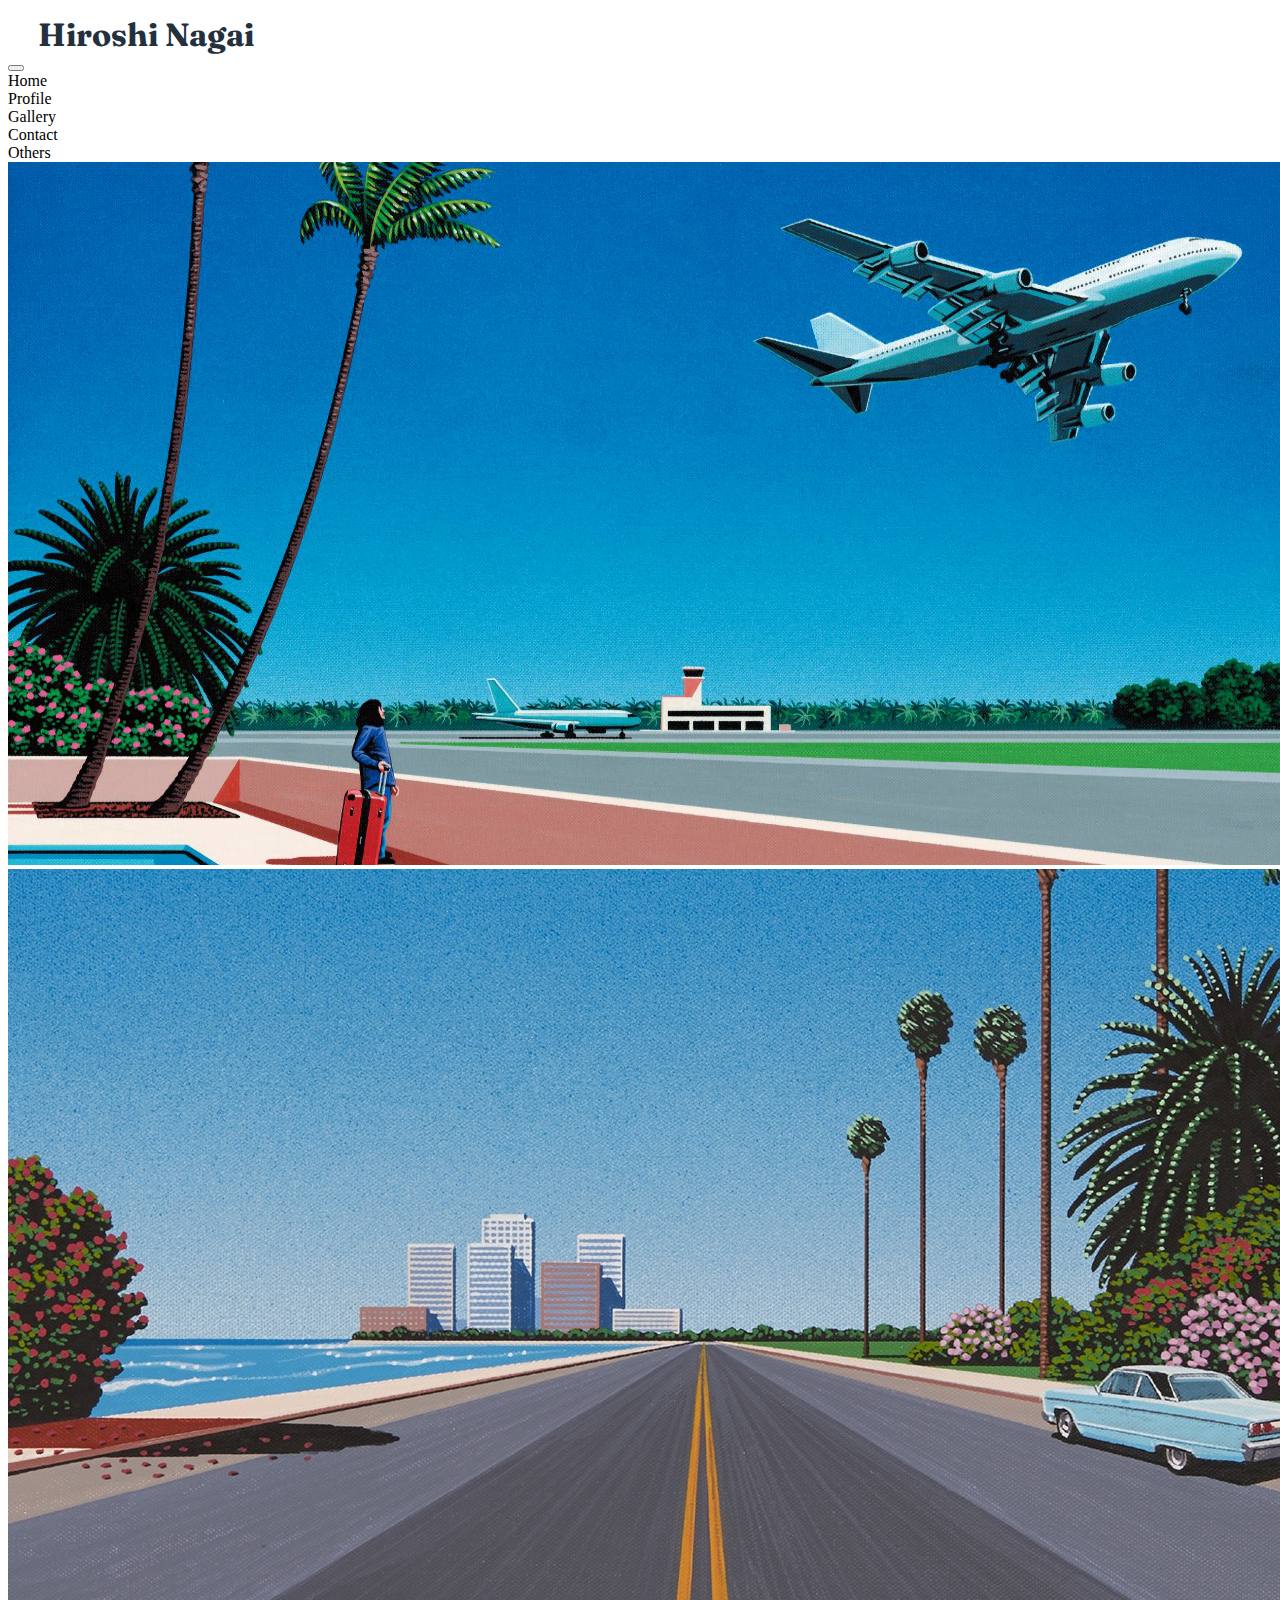
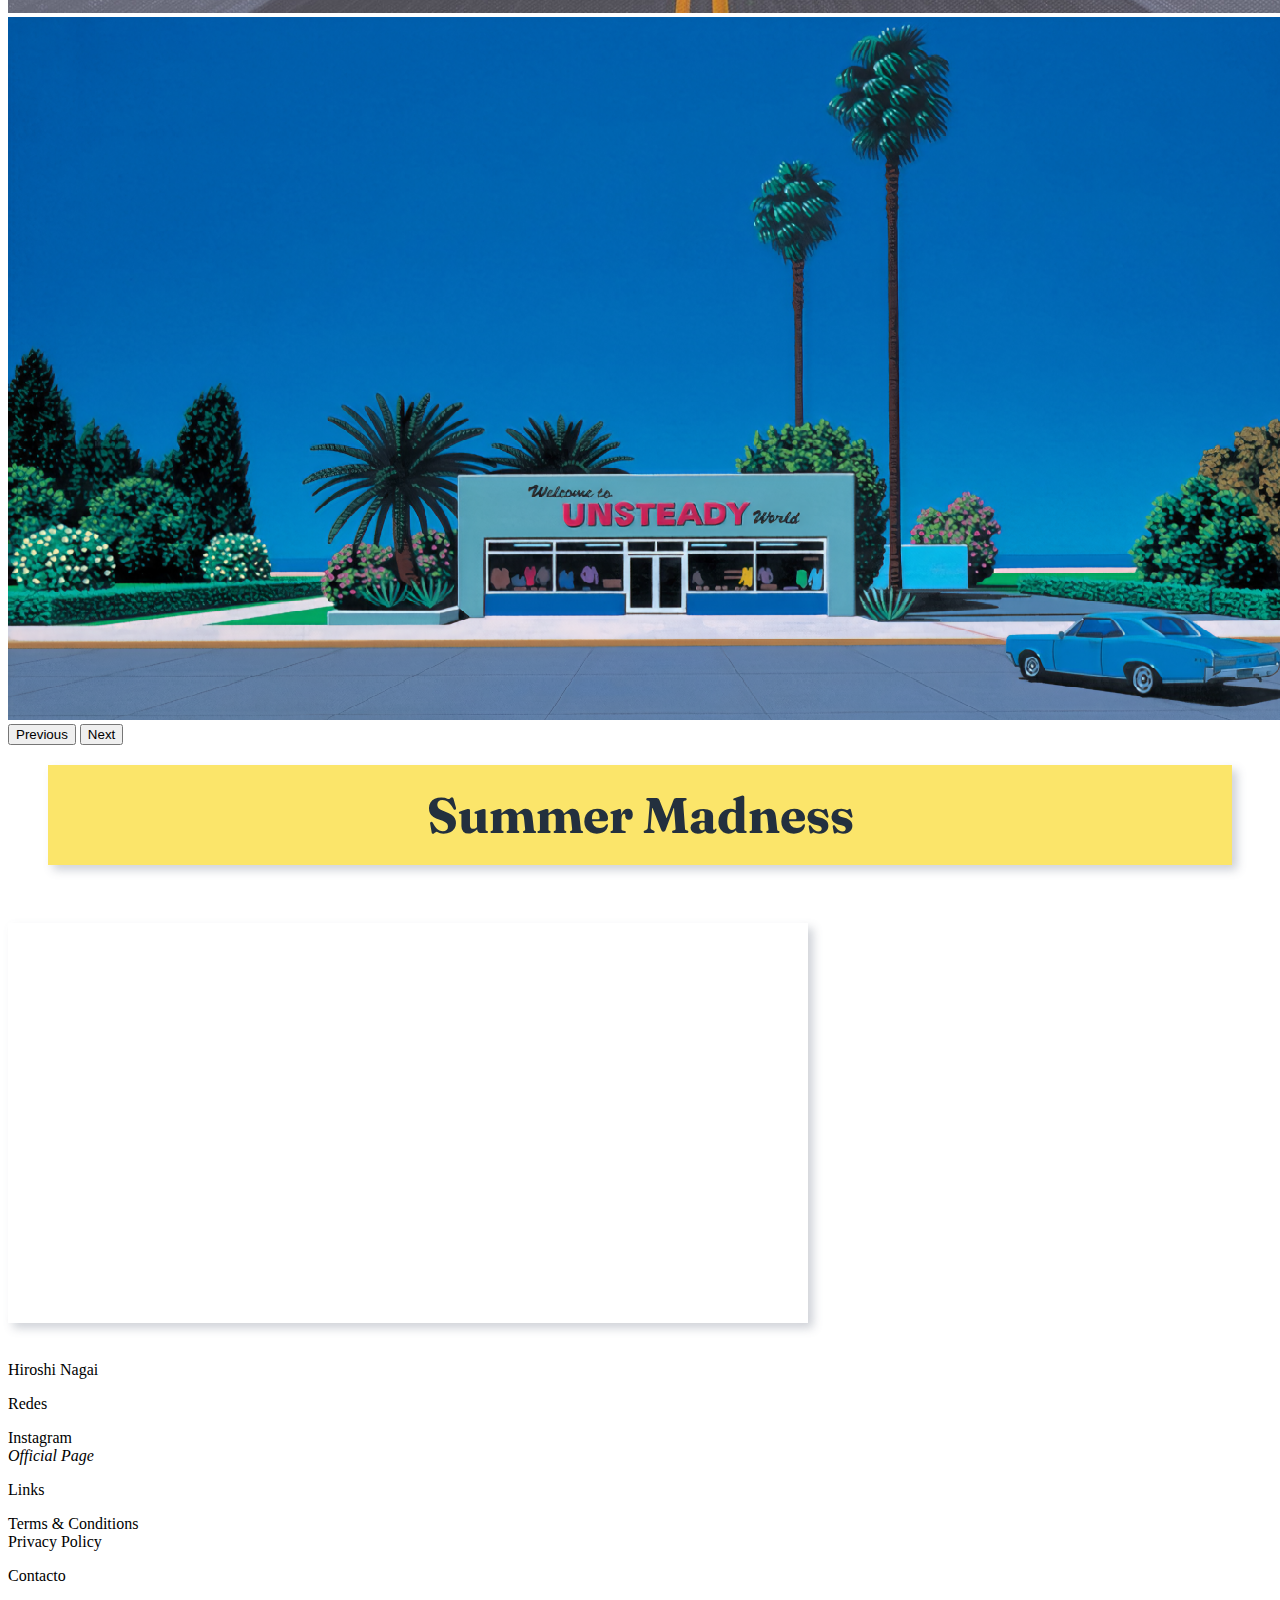
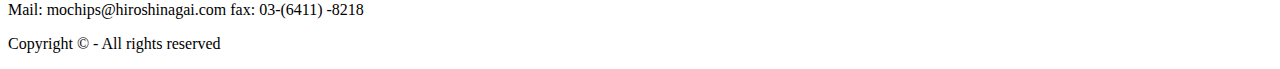
==== home.html @ f82ea507 "cambios agrego sass" ====
<!DOCTYPE html>
<html lang="en">

<head>
  <meta charset="UTF-8">
  <meta http-equiv="X-UA-Compatible" content="IE=edge">
  <link rel="preconnect" href="https://fonts.googleapis.com">
  <link rel="preconnect" href="htt.ps://fonts.gstatic.com" crossorigin>
  <link href="https://fonts.googleapis.com/css2?family=Barlow:wght@600&family=Fraunces:wght@700;900&display=swap" rel="stylesheet">
  <link href="https://unpkg.com/aos@2.3.1/dist/aos.css" rel="stylesheet">
   <!-- CSS only -->
  <link href="https://cdn.jsdelivr.net/npm/bootstrap@5.2.0-beta1/dist/css/bootstrap.min.css" rel="stylesheet"
    integrity="sha384-0evHe/X+R7YkIZDRvuzKMRqM+OrBnVFBL6DOitfPri4tjfHxaWutUpFmBp4vmVor" crossorigin="anonymous">
  <link href="https://unpkg.com/aos@2.3.1/dist/aos.css" rel="stylesheet">
  <link rel="stylesheet" href="./sass/style.css">

  <title>proyecto</title>
  <meta name="Hiroshi nagai"content="Fan page de hiroshi nagai artista pintor estilo citypop 70s 80s">
  <meta name="keywords" content="arte, diseño grafico, 80s, musica, pintura, citypop, playa, ciudad">
  </html>
</head>


<body>
  <header>
    <div class="header__logo">
      <h1> Hiroshi Nagai</h1>
    </div>

    <!-- NAVBAR -->
    <nav class="navbar navbar-expand-lg bg-light">
      <div class="container-fluid">
        <button class="navbar-toggler" type="button" data-bs-toggle="collapse" data-bs-target="#navbarTogglerDemo01"
          aria-controls="navbarTogglerDemo01" aria-expanded="false" aria-label="Toggle navigation">
          <span class="navbar-toggler-icon"></span>
        </button>
        <div class="collapse navbar-collapse" id="navbarTogglerDemo01">
          <a class="navbar-brand" href="home.html">
          </a>
          <ul class="navbar-nav me-auto mb-2 mb-lg-0">
            <li class="nav-item">
              <a class="nav-link active" aria-current="page" href="home.html">Home</a>
            </li>
            <li class="nav-item">
              <a class="nav-link " href="Profile.html">Profile</a>
            </li>
            <li class="nav-item">
              <a class="nav-link " href="Gallery.html">Gallery</a>
            </li>
            <li class="nav-item">
              <a class="nav-link " href="Contact.html">Contact</a>
            </li>
            <li class="nav-item">
              <a class="nav-link " href="Others.html">Others</a>
            </li>
          </ul>

        </div>
      </div>
    </nav>

  </header>

  <!-- CAROUSEL -->

  <div class="container-fluid">
    <div id="carouselExampleControls" class="carousel slide" data-bs-ride="carousel">
      <div class="carousel-inner">
        <div class="carousel-item active">
          <img src="./img/unoavion.png" class="d-block w-100 rounded " alt="slideuno">
        </div>
        <div class="carousel-item">
          <img src="./img/road.jpg" class="d-block w-100 rounded " alt="slidedos">
        </div>
        <div class="carousel-item">
          <img src="./img/local.png" class="d-block w-100 rounded " alt="slidetres">
        </div>
      </div>
      <button class="carousel-control-prev" type="button" data-bs-target="#carouselExampleControls"
        data-bs-slide="prev">
        <span class="carousel-control-prev-icon" aria-hidden="true"></span>
        <span class="visually-hidden">Previous</span>
      </button>
      <button class="carousel-control-next" type="button" data-bs-target="#carouselExampleControls"
        data-bs-slide="next">
        <span class="carousel-control-next-icon" aria-hidden="true"></span>
        <span class="visually-hidden">Next</span>
      </button>
    </div>
  </div>



  <!-- CONTENIDO -->
  <section>
    <div class="section__contenedor">
      <h2>Summer Madness</h2>
    </div>

    <div class="container-fluid">
      <div class="d-flex justify-content-center pb-5 ">
        <div data-aos="fade-right">
          <img class=" img-fluid rounded " src="./pages/img/imagen4.png" alt="auto" width="800" height="400">
        </div>
      </div>


      <div class="d-flex justify-content-center pb-5 ">
        <iframe class="section__videos rounded " width="800" height="400"
          src="https://www.youtube.com/embed/zmpnUNQgsVg" title="YouTube video player" frameborder="0"
          allow="accelerometer; autoplay; clipboard-write; encrypted-media; gyroscope; picture-in-picture"
          allowfullscreen></iframe>

      </div>
    </div>


    <div class="d-flex justify-content-center pb-5 ">
      <div data-aos="fade-up" data-aos-duration="3000">
        <img class="img-fluid rounded" src="./pages/img/violeta.webp" alt="pool" width="800" height="400">
      </div>
    </div>

  </section>



  <!-- FOOTER -->
  <footer>
    <div class="container-fluid">
      <div class="row p-2 pb-2 text-bg-dark p-3">

        <div class="col-xs-12 col-md-6 col-lg-3">
          <p class="h3">Hiroshi Nagai</p>
        </div>

        <div class="col-xs-12 col-md-6 col-lg-3">
          <p class="h5 mb-3">Redes</p>
          <div class=mb-3>
            <a class="text-secondary text-decoration-none" href=" https://www.instagram.com/hiroshipenguinjoe/"
              target="_blank"> Instagram</a>
          </div>
          <i class="bi bi-globe">
            <a class=" mb-3 text-secondary text-decoration-none" href="http://www.hiroshinagai.com/"
              target="_blank">Official Page</a>
          </i>
        </div>

        <div class="col-xs-12 col-md-6 col-lg-3">
          <p class="h5 mb-3">Links</p>

          <div class=mb-3>
            <a class="text-secondary text-decoration-none " href="#">Terms & Conditions</a>
          </div>
          <div class=mb-3>
            <a class="text-secondary text-decoration-none " href="#">Privacy Policy</a>
          </div>
        </div>

        <div class="col-xs-12 col-md-6 col-lg-3">
          <p class="h5 mb-3">Contacto</p>
          <p class=" text-secondary text-decoration-none ">Mail: mochips@hiroshinagai.com fax: 03-(6411) -8218 </p>
        </div>


        <div class="col-xs-12 pt-5 ">
          <p class="text-white text-center"> Copyright © - All rights reserved </p>
        </div>
      </div>

    </div>
  </footer>



  <!-- JavaScript Bundle with Popper -->
  <script src="https://cdn.jsdelivr.net/npm/bootstrap@5.2.0-beta1/dist/js/bootstrap.bundle.min.js"
    integrity="sha384-pprn3073KE6tl6bjs2QrFaJGz5/SUsLqktiwsUTF55Jfv3qYSDhgCecCxMW52nD2"
    crossorigin="anonymous"></script>
  <script src="https://unpkg.com/aos@2.3.1/dist/aos.js"></script>
  <script>
    AOS.init();
  </script>

</body>

</html>
---- sass/style.css ----
/*colors primary*/
body {
  background-color: #ffffff;
}

ul {
  list-style-type: none;
  padding: 0;
  margin: 0;
}

a {
  color: inherit;
  text-decoration: none;
}

h1 {
  margin: 0;
}

.header__logo {
  margin-left: 30px;
  margin-top: 15px;
  font-family: "Fraunces", serif;
  color: hsl(212deg, 27%, 19%);
  font-style: -5px -5px 9px rgba(255, 255, 255, 0.45), 5px 5px 9px rgba(94, 104, 121, 0.3);
}
.header .navbar-nav ul {
  background-color: hsl(168deg, 34%, 41%);
}

.section__contenedor {
  display: flex;
  height: 80px;
  padding: 10px;
  margin: 40px;
  margin-top: 20px;
  -o-object-fit: cover;
     object-fit: cover;
  color: hsl(212deg, 27%, 19%);
  align-items: center;
  justify-content: space-around;
  background: hsl(51deg, 95%, 70%);
  box-shadow: -5px -5px 9px rgba(255, 255, 255, 0.45), 5px 5px 9px rgba(94, 104, 121, 0.3);
}
.section__contenedor h2 {
  font-family: "Fraunces", serif;
  font-size: 50px;
}
.section__videos {
  box-shadow: -5px -5px 9px rgba(255, 255, 255, 0.45), 5px 5px 9px rgba(94, 104, 121, 0.3);
}

.card {
  margin-top: 25px;
  margin-bottom: 5px;
}
.card p {
  font-family: "Barlow", sans-serif;
  font-size: 1rem;
}

.container__contact {
  box-shadow: -5px -5px 9px rgba(255, 255, 255, 0.45), 5px 5px 9px rgba(94, 104, 121, 0.3);
  background-color: hsl(168deg, 34%, 41%);
  border-radius: 5px;
  font-size: 1.5rem;
}

.contenedorvideo, .videodos {
  background-color: hsl(7deg, 99%, 70%);
}/*# sourceMappingURL=style.css.map */
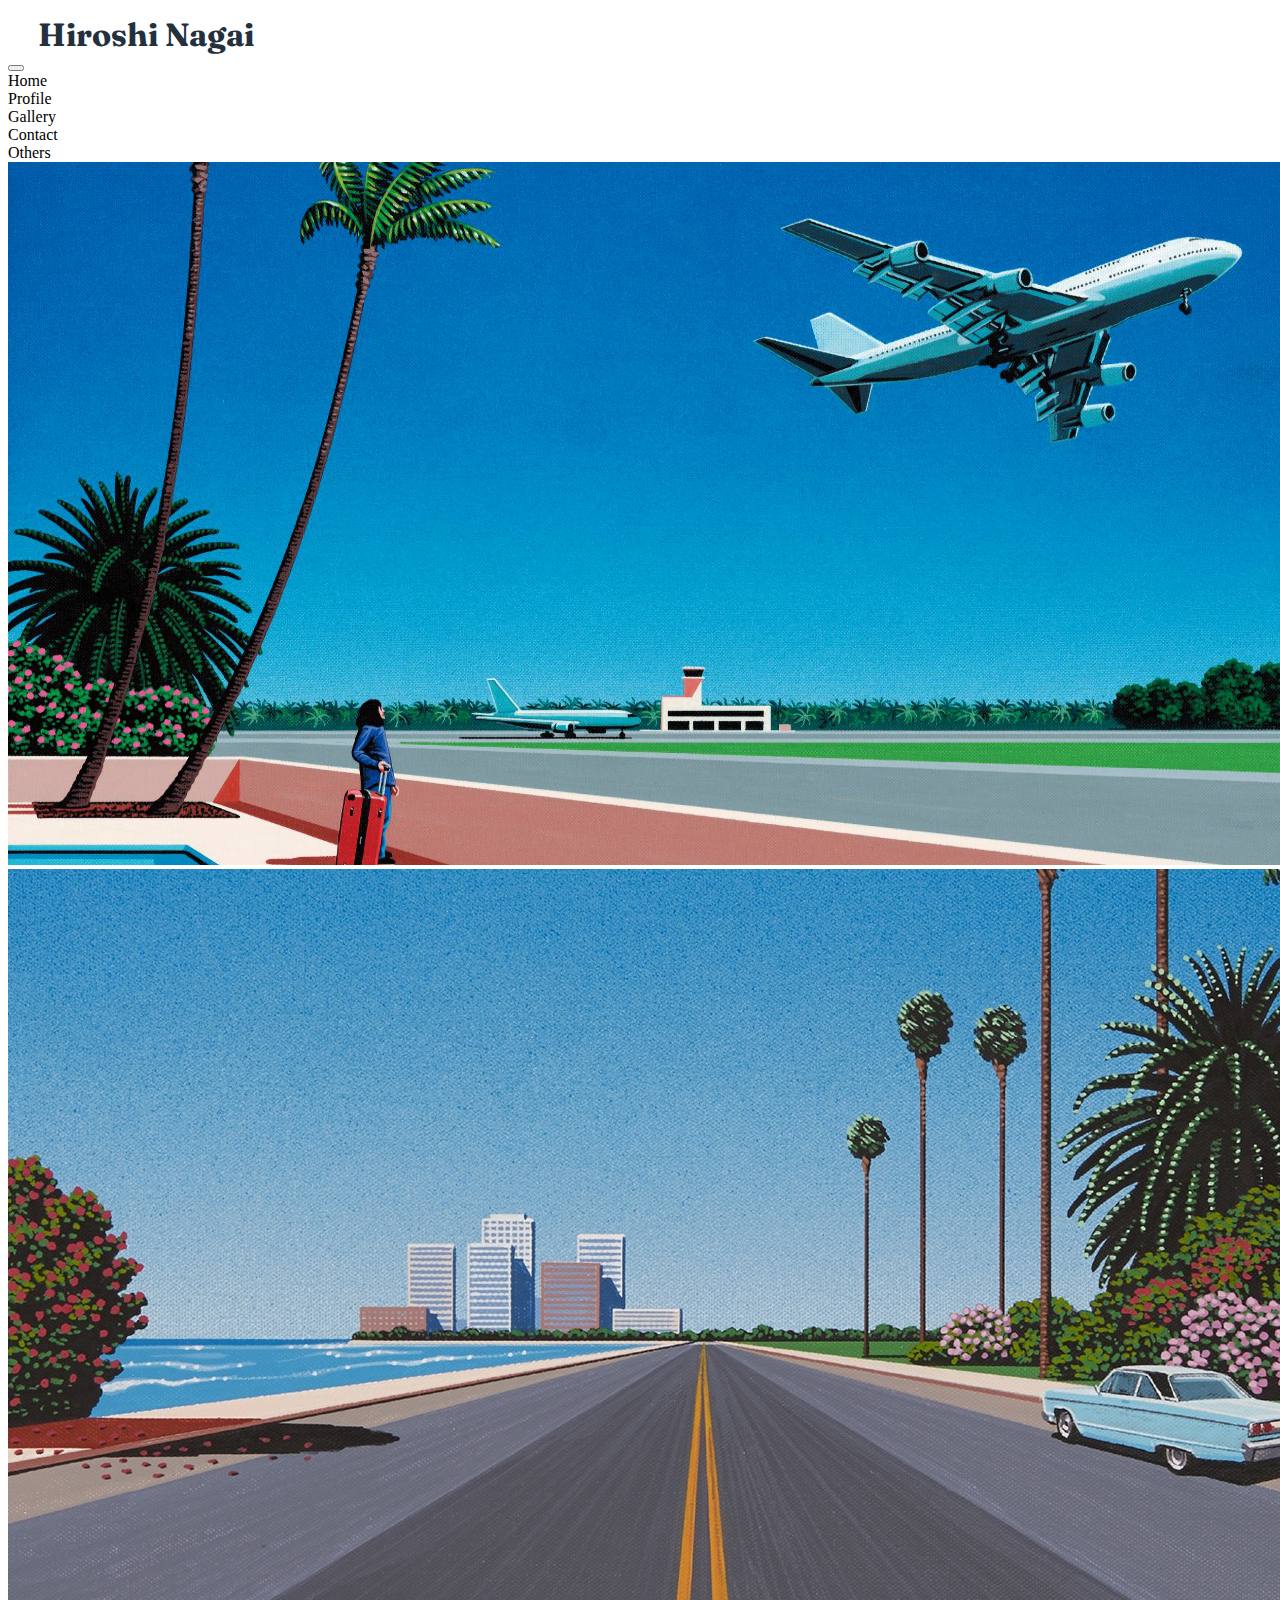
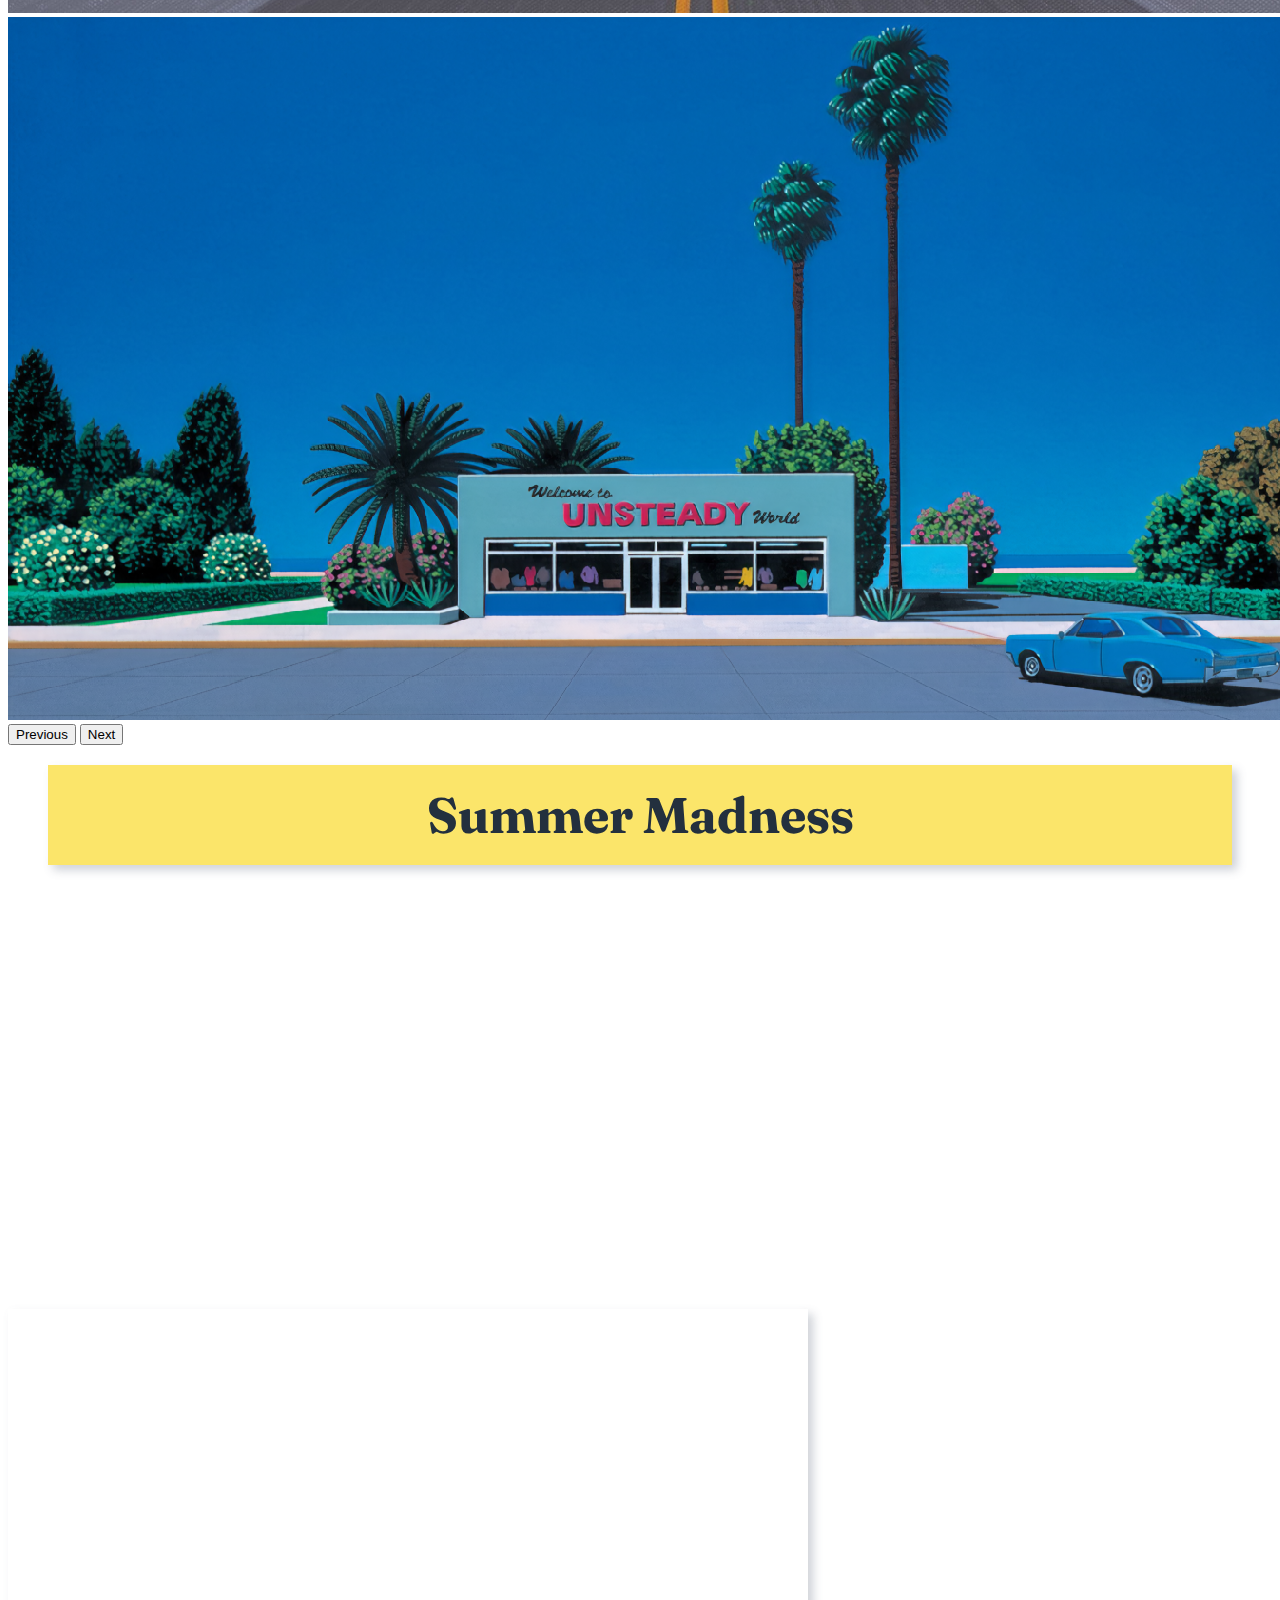
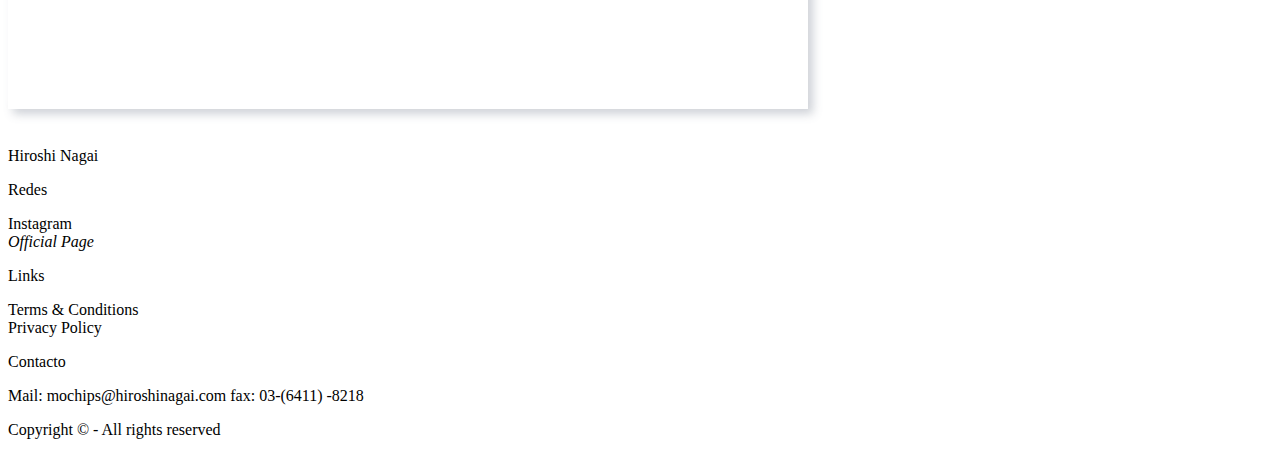
==== commit d004d776: "agrego cambios" ====
--- a/home.html
+++ b/home.html
@@ -22,47 +22,49 @@
 
 
 <body>
-  <header>
-    <div class="header__logo">
-      <h1> Hiroshi Nagai</h1>
+<header>
+  <div class="header__logo">
+    <h1> Hiroshi Nagai</h1>
+  </div>
+
+  <!-- NAVBAR -->
+
+  <nav class="navbar-nav navbar navbar-expand-lg ">
+    <div class="container-fluid">
+      <button class="navbar-toggler" type="button" data-bs-toggle="collapse" data-bs-target="#navbarTogglerDemo01"
+        aria-controls="navbarTogglerDemo01" aria-expanded="false" aria-label="Toggle navigation">
+        <span class="navbar-toggler-icon"></span>
+      </button>
+      <div class="collapse navbar-collapse" id="navbarTogglerDemo01">
+        <a class="navbar-brand" href="home.html">
+        </a>
+        <ul class="navbar-nav me-auto mb-2 mb-lg-0">
+          <li class="nav-item">
+            <a class="nav-link active" aria-current="page" href="home.html">Home</a>
+          </li>
+          <li class="nav-item">
+            <a class="nav-link " href="Profile.html">Profile</a>
+          </li>
+          <li class="nav-item">
+            <a class="nav-link " href="Gallery.html">Gallery</a>
+          </li>
+          <li class="nav-item">
+            <a class="nav-link " href="Contact.html">Contact</a>
+          </li>
+          <li class="nav-item">
+            <a class="nav-link " href="Others.html">Others</a>
+          </li>
+        </ul>
+
+      </div>
     </div>
+  </nav>
 
-    <!-- NAVBAR -->
-    <nav class="navbar navbar-expand-lg bg-light">
-      <div class="container-fluid">
-        <button class="navbar-toggler" type="button" data-bs-toggle="collapse" data-bs-target="#navbarTogglerDemo01"
-          aria-controls="navbarTogglerDemo01" aria-expanded="false" aria-label="Toggle navigation">
-          <span class="navbar-toggler-icon"></span>
-        </button>
-        <div class="collapse navbar-collapse" id="navbarTogglerDemo01">
-          <a class="navbar-brand" href="home.html">
-          </a>
-          <ul class="navbar-nav me-auto mb-2 mb-lg-0">
-            <li class="nav-item">
-              <a class="nav-link active" aria-current="page" href="home.html">Home</a>
-            </li>
-            <li class="nav-item">
-              <a class="nav-link " href="Profile.html">Profile</a>
-            </li>
-            <li class="nav-item">
-              <a class="nav-link " href="Gallery.html">Gallery</a>
-            </li>
-            <li class="nav-item">
-              <a class="nav-link " href="Contact.html">Contact</a>
-            </li>
-            <li class="nav-item">
-              <a class="nav-link " href="Others.html">Others</a>
-            </li>
-          </ul>
-
-        </div>
-      </div>
-    </nav>
-
-  </header>
+</header>
 
   <!-- CAROUSEL -->
 
+  
   <div class="container-fluid">
     <div id="carouselExampleControls" class="carousel slide" data-bs-ride="carousel">
       <div class="carousel-inner">
@@ -100,24 +102,24 @@
     <div class="container-fluid">
       <div class="d-flex justify-content-center pb-5 ">
         <div data-aos="fade-right">
-          <img class=" img-fluid rounded " src="./pages/img/imagen4.png" alt="auto" width="800" height="400">
+          <img class=" img-fluid rounded" src="./img/imagen4.png" alt="auto" width="800" height="400">
         </div>
       </div>
 
-
+      
       <div class="d-flex justify-content-center pb-5 ">
-        <iframe class="section__videos rounded " width="800" height="400"
-          src="https://www.youtube.com/embed/zmpnUNQgsVg" title="YouTube video player" frameborder="0"
+        <iframe class="section__videos rounded " width="800" height="400" src="https://www.youtube.com/embed/zmpnUNQgsVg"
+          title="YouTube video player" frameborder="0"
           allow="accelerometer; autoplay; clipboard-write; encrypted-media; gyroscope; picture-in-picture"
           allowfullscreen></iframe>
 
       </div>
     </div>
 
-
+    
     <div class="d-flex justify-content-center pb-5 ">
       <div data-aos="fade-up" data-aos-duration="3000">
-        <img class="img-fluid rounded" src="./pages/img/violeta.webp" alt="pool" width="800" height="400">
+        <img class="img-fluid rounded" src="./img/funk.png" alt="pool" width="800" height="400">
       </div>
     </div>
 
@@ -127,49 +129,49 @@
 
   <!-- FOOTER -->
   <footer>
-    <div class="container-fluid">
-      <div class="row p-2 pb-2 text-bg-dark p-3">
+  <div class="container-fluid">
+    <div class="row p-2 pb-2 text-bg-dark p-3">
 
-        <div class="col-xs-12 col-md-6 col-lg-3">
-          <p class="h3">Hiroshi Nagai</p>
+      <div class="col-xs-12 col-md-6 col-lg-3">
+        <p class="h3">Hiroshi Nagai</p>
+      </div>
+
+      <div class="col-xs-12 col-md-6 col-lg-3">
+        <p class="h5 mb-3">Redes</p>
+        <div class=mb-3>
+          <a class="text-secondary text-decoration-none" href=" https://www.instagram.com/hiroshipenguinjoe/"
+            target="_blank"> Instagram</a>
         </div>
+        <i class="bi bi-globe">
+          <a class=" mb-3 text-secondary text-decoration-none" href="http://www.hiroshinagai.com/"
+            target="_blank">Official Page</a>
+        </i>
+      </div>
 
-        <div class="col-xs-12 col-md-6 col-lg-3">
-          <p class="h5 mb-3">Redes</p>
-          <div class=mb-3>
-            <a class="text-secondary text-decoration-none" href=" https://www.instagram.com/hiroshipenguinjoe/"
-              target="_blank"> Instagram</a>
-          </div>
-          <i class="bi bi-globe">
-            <a class=" mb-3 text-secondary text-decoration-none" href="http://www.hiroshinagai.com/"
-              target="_blank">Official Page</a>
-          </i>
+      <div class="col-xs-12 col-md-6 col-lg-3">
+        <p class="h5 mb-3">Links</p>
+
+        <div class=mb-3>
+          <a class="text-secondary text-decoration-none " href="#">Terms & Conditions</a>
         </div>
-
-        <div class="col-xs-12 col-md-6 col-lg-3">
-          <p class="h5 mb-3">Links</p>
-
-          <div class=mb-3>
-            <a class="text-secondary text-decoration-none " href="#">Terms & Conditions</a>
-          </div>
-          <div class=mb-3>
-            <a class="text-secondary text-decoration-none " href="#">Privacy Policy</a>
-          </div>
-        </div>
-
-        <div class="col-xs-12 col-md-6 col-lg-3">
-          <p class="h5 mb-3">Contacto</p>
-          <p class=" text-secondary text-decoration-none ">Mail: mochips@hiroshinagai.com fax: 03-(6411) -8218 </p>
-        </div>
-
-
-        <div class="col-xs-12 pt-5 ">
-          <p class="text-white text-center"> Copyright © - All rights reserved </p>
+        <div class=mb-3>
+          <a class="text-secondary text-decoration-none " href="#">Privacy Policy</a>
         </div>
       </div>
 
+      <div class="col-xs-12 col-md-6 col-lg-3">
+        <p class="h5 mb-3">Contacto</p>
+        <p class=" text-secondary text-decoration-none ">Mail: mochips@hiroshinagai.com fax: 03-(6411) -8218 </p>
+      </div>
+
+
+      <div class="col-xs-12 pt-5 ">
+        <p class="text-white text-center"> Copyright © - All rights reserved </p>
+      </div>
     </div>
-  </footer>
+   
+  </div>
+</footer>
 
 
 
@@ -184,4 +186,4 @@
 
 </body>
 
-</html>+</html>
